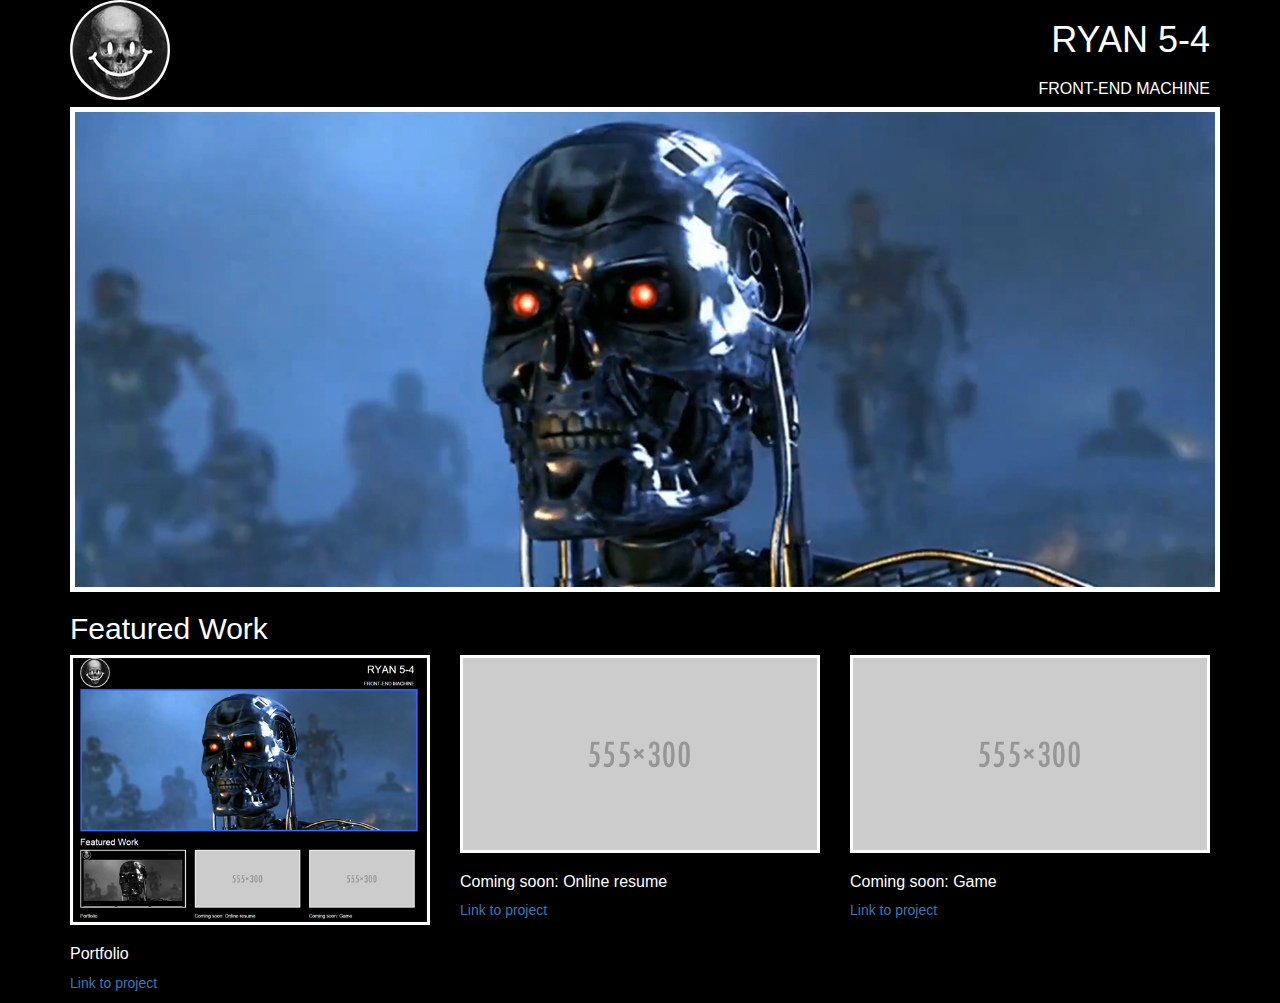
==== portfolio.html @ 908ed334 "feat: Add funtionality to display details when image clicked" ====
<!DOCTYPE html>
<html>
  <head>
    <meta charset="utf-8">
    <meta http-equiv="X-UA-Compatible" content="IE=edge"> <!--Tell IE use best engine-->
    <meta name="viewport" content="width=device-width, initial-scale=1"> <!--Tell mobile how to display the page-->
    <link href="fonts">
    <title></title>
    <link rel="stylesheet" href="css/bootstrap.min.css">
    <link rel="stylesheet" href="css/style.css">
    <script src="js/jquery-1.11.3.min.js"></script>
  </head>
  <body>
    <div class="site">
    <main class="container">
      <section class="row header">
        <div class="col-xs-3">
          <picture>
            <img class="logo" src="imgs/happyskullsmall.jpg">
          </picture>
        </div>
        <div class="col-xs-9 text-right text-uppercase">
          <h1>Ryan 5-4</h1>
          <h3>Front-end Machine</h3>
        </div>
      </section>
      <section class="row display">
        <img src="imgs/terminatorTN.jpg" class="img-main">
      </section>
      <div class="row">
        <h2 class="col-xs-12">Featured Work</h2>
      </div>
      <section class="row projects">
        <div class="col-xs-12 col-sm-6 col-md-4">
          <img src="imgs/proj-1.jpg" class="img-responsive">
          <h3>Portfolio</h3>
          <p><a href="https://github.com/runninmonke/FEP2">Link to project</a></p>
        </div>
        <div class="col-xs-12 col-sm-6 col-md-4">
          <img src="imgs/placeH-sm.png" class="img-responsive">
          <h3>Coming soon: Online resume</h3>
          <p><a href="http://github.com/">Link to project</a></p>
        </div>
        <div class="col-xs-12 col-sm-6 col-md-4">
          <img src="imgs/placeH-sm.png" class="img-responsive">
          <h3>Coming soon: Game</h3>
          <p><a href="http://github.com/">Link to project</a></p>
        </div>
      </section>
    </main>
  </div>
  </body>
  <script src="js/portfolio.js"></script>
---- css/style.css ----
img, embed, object, video {
    max-width: 100%;
}

nav a, button{
    min-width: 48px;
    min-height: 48px;
}
body {
	overflow-x: hidden;
	color: #FFF;
	background-color: black;
}

.site {
	overflow-x: hidden;
}
.img-main {
	overflow: hidden;
	float:left;
	max-width: none;
	position: relative;
	left: calc((1140px - 100%)/-2);
	border: 5px solid #FFF;
}

.img-detail {
	max-width: none;
	left: -5px;
	border: 5px solid #FFF;
}

.projects img {
	border: 3px solid #FFF;
}

.logo {
	border-radius: 50%;
	position: absolute;
}

.txt-detail {
	position: absolute;
	top: 500px;
	-moz-background-clip: padding;
 	-webkit-background-clip: padding;
  	background-clip: padding-box; 
	border: 5px solid rgba(0, 0, 0, 0);
	border-right-style: hidden;
	margin: 0 auto;
	width: 1145px;
	max-width: 100%;
	height: 91px;
	background-color: #000;
	z-index: 1;
}

h1 {
	font-size: 36px;
}

h3 {
	font-size: 16px;
}
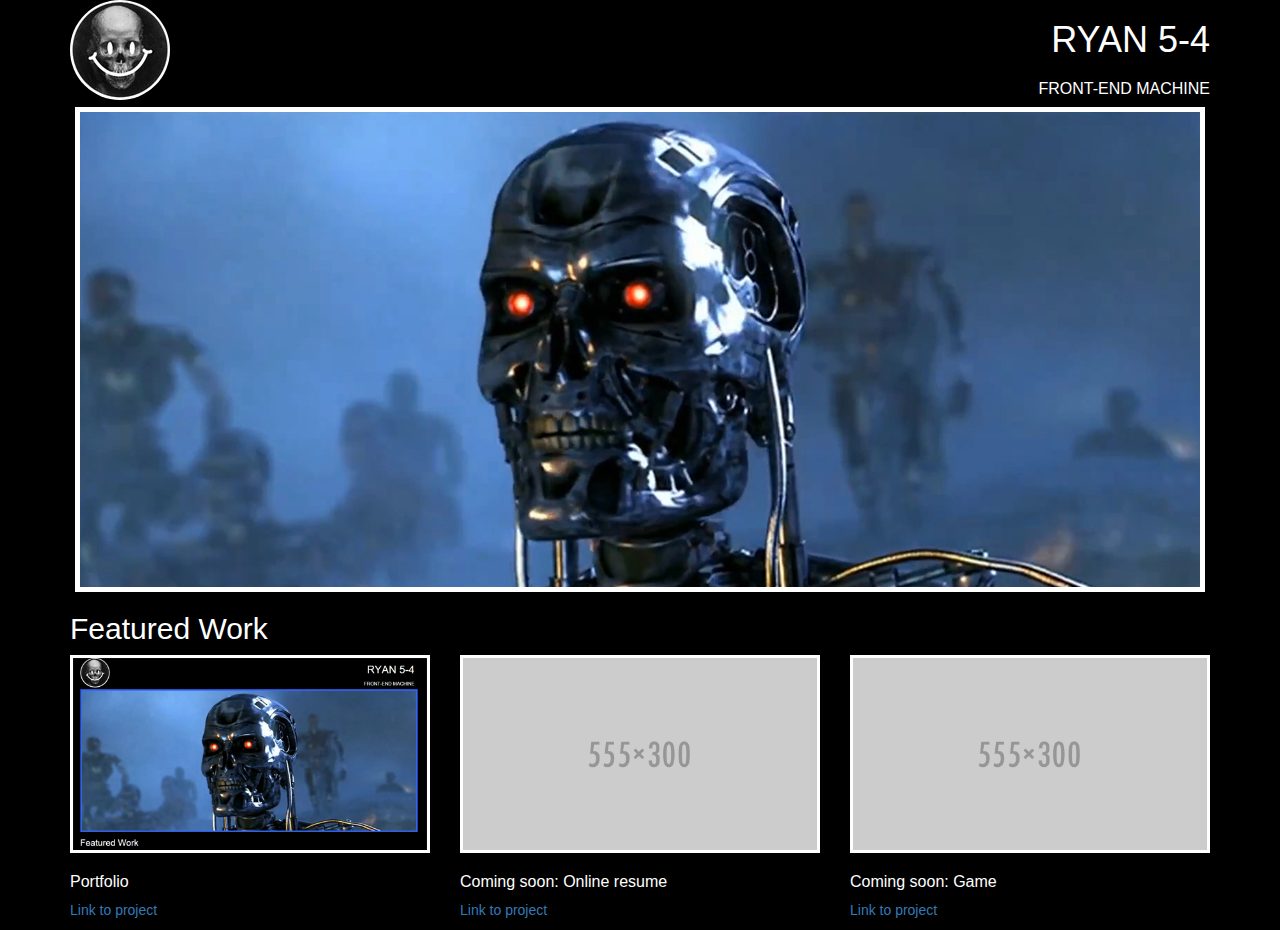
==== commit a8217dbd: "feat: Make details display reponsively" ====
--- a/portfolio.html
+++ b/portfolio.html
@@ -37,12 +37,12 @@
           <p><a href="https://github.com/runninmonke/FEP2">Link to project</a></p>
         </div>
         <div class="col-xs-12 col-sm-6 col-md-4">
-          <img src="imgs/placeH-sm.png" class="img-responsive">
+          <img src="imgs/placeH.png" class="img-responsive">
           <h3>Coming soon: Online resume</h3>
           <p><a href="http://github.com/">Link to project</a></p>
         </div>
         <div class="col-xs-12 col-sm-6 col-md-4">
-          <img src="imgs/placeH-sm.png" class="img-responsive">
+          <img src="imgs/placeH.png" class="img-responsive">
           <h3>Coming soon: Game</h3>
           <p><a href="http://github.com/">Link to project</a></p>
         </div>
--- a/css/style.css
+++ b/css/style.css
@@ -21,13 +21,23 @@
 	max-width: none;
 	position: relative;
 	left: calc((1140px - 100%)/-2);
-	border: 5px solid #FFF;
 }
 
 .img-detail {
+	position: relative;
 	max-width: none;
-	left: -5px;
+	bottom: 101px;
+	width: 100%;
+	min-height: 485px;
+	min-width: 633px;
+}
+
+.display {
 	border: 5px solid #FFF;
+	height: 485px;
+	width: calc(100% - 10px);
+	overflow: hidden;
+	margin: 0 auto;
 }
 
 .projects img {
@@ -40,16 +50,9 @@
 }
 
 .txt-detail {
-	position: absolute;
-	top: 500px;
-	-moz-background-clip: padding;
- 	-webkit-background-clip: padding;
-  	background-clip: padding-box; 
-	border: 5px solid rgba(0, 0, 0, 0);
-	border-right-style: hidden;
-	margin: 0 auto;
-	width: 1145px;
-	max-width: 100%;
+	position: relative;
+	top: 389px;
+	width: 100%;
 	height: 91px;
 	background-color: #000;
 	z-index: 1;
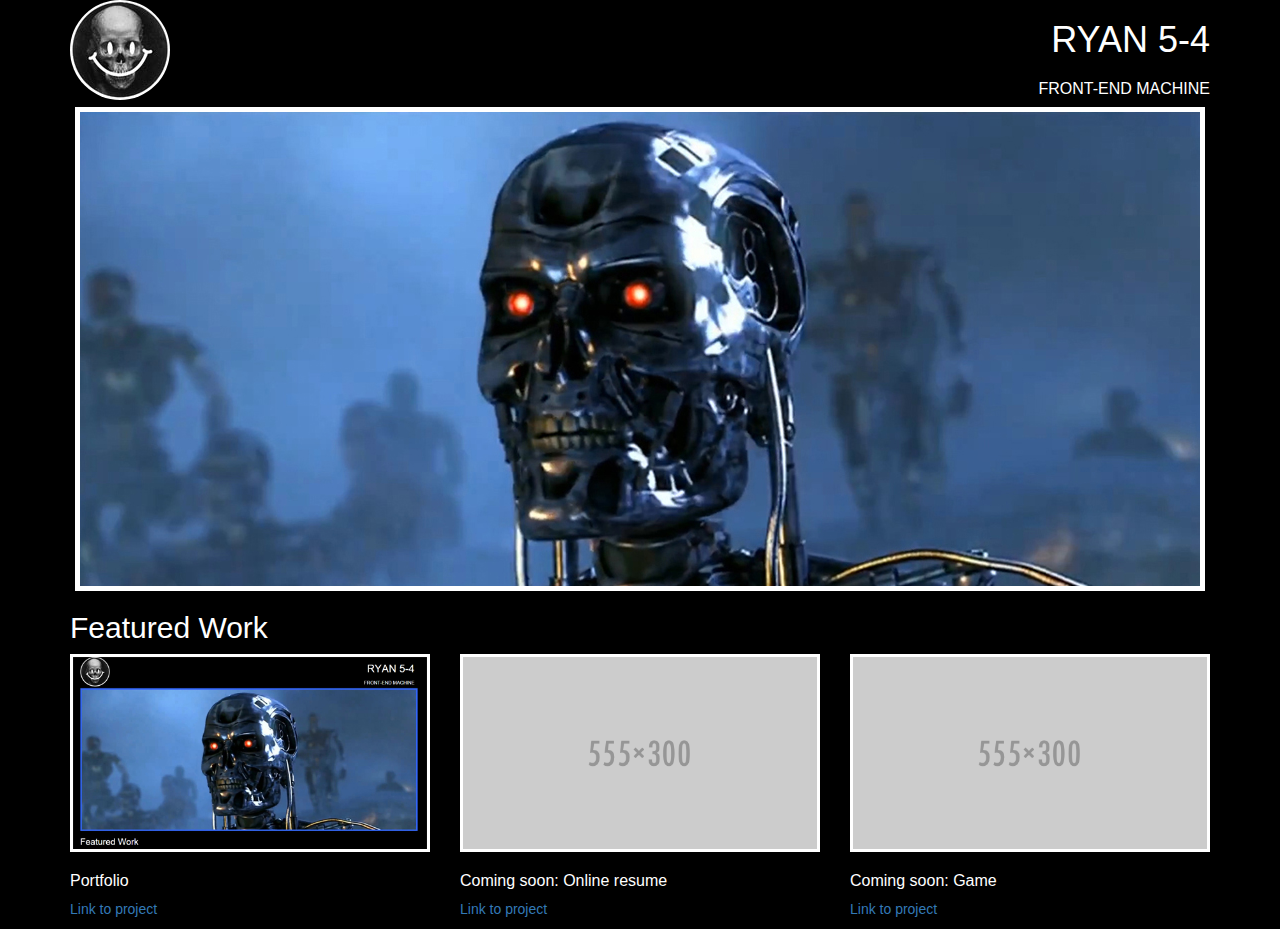
==== commit 89047760: "refactor: Break display details functionality into seperate functions and adjust to remove bug on mu" ====
--- a/portfolio.html
+++ b/portfolio.html
@@ -2,8 +2,8 @@
 <html>
   <head>
     <meta charset="utf-8">
-    <meta http-equiv="X-UA-Compatible" content="IE=edge"> <!--Tell IE use best engine-->
-    <meta name="viewport" content="width=device-width, initial-scale=1"> <!--Tell mobile how to display the page-->
+    <meta http-equiv="X-UA-Compatible" content="IE=edge"> 
+    <meta name="viewport" content="width=device-width, initial-scale=1">
     <link href="fonts">
     <title></title>
     <link rel="stylesheet" href="css/bootstrap.min.css">
@@ -25,26 +25,27 @@
         </div>
       </section>
       <section class="row display">
+        <p class="hidden"></p>
         <img src="imgs/terminatorTN.jpg" class="img-main">
       </section>
       <div class="row">
         <h2 class="col-xs-12">Featured Work</h2>
       </div>
       <section class="row projects">
-        <div class="col-xs-12 col-sm-6 col-md-4">
+        <div class="col-xs-12 col-sm-6 col-md-4" id="proj1">
           <img src="imgs/proj-1.jpg" class="img-responsive">
           <h3>Portfolio</h3>
-          <p><a href="https://github.com/runninmonke/FEP2">Link to project</a></p>
+          <p><a href="https://github.com/runninmonke/FEP1">Link to project</a></p>
         </div>
-        <div class="col-xs-12 col-sm-6 col-md-4">
+        <div class="col-xs-12 col-sm-6 col-md-4" id="proj2">
           <img src="imgs/placeH.png" class="img-responsive">
           <h3>Coming soon: Online resume</h3>
-          <p><a href="http://github.com/">Link to project</a></p>
+          <p><a href="http://github.com/runninmonke">Link to project</a></p>
         </div>
-        <div class="col-xs-12 col-sm-6 col-md-4">
+        <div class="col-xs-12 col-sm-6 col-md-4" id="proj3">
           <img src="imgs/placeH.png" class="img-responsive">
           <h3>Coming soon: Game</h3>
-          <p><a href="http://github.com/">Link to project</a></p>
+          <p><a href="http://github.com/runninmonke">Link to project</a></p>
         </div>
       </section>
     </main>
--- a/css/style.css
+++ b/css/style.css
@@ -1,11 +1,3 @@
-img, embed, object, video {
-    max-width: 100%;
-}
-
-nav a, button{
-    min-width: 48px;
-    min-height: 48px;
-}
 body {
 	overflow-x: hidden;
 	color: #FFF;
@@ -16,7 +8,6 @@
 	overflow-x: hidden;
 }
 .img-main {
-	overflow: hidden;
 	float:left;
 	max-width: none;
 	position: relative;
@@ -34,7 +25,7 @@
 
 .display {
 	border: 5px solid #FFF;
-	height: 485px;
+	height: 484px;
 	width: calc(100% - 10px);
 	overflow: hidden;
 	margin: 0 auto;
@@ -54,8 +45,9 @@
 	top: 389px;
 	width: 100%;
 	height: 91px;
-	background-color: #000;
+	background-color: #151515;
 	z-index: 1;
+	padding: 10px;
 }
 
 h1 {
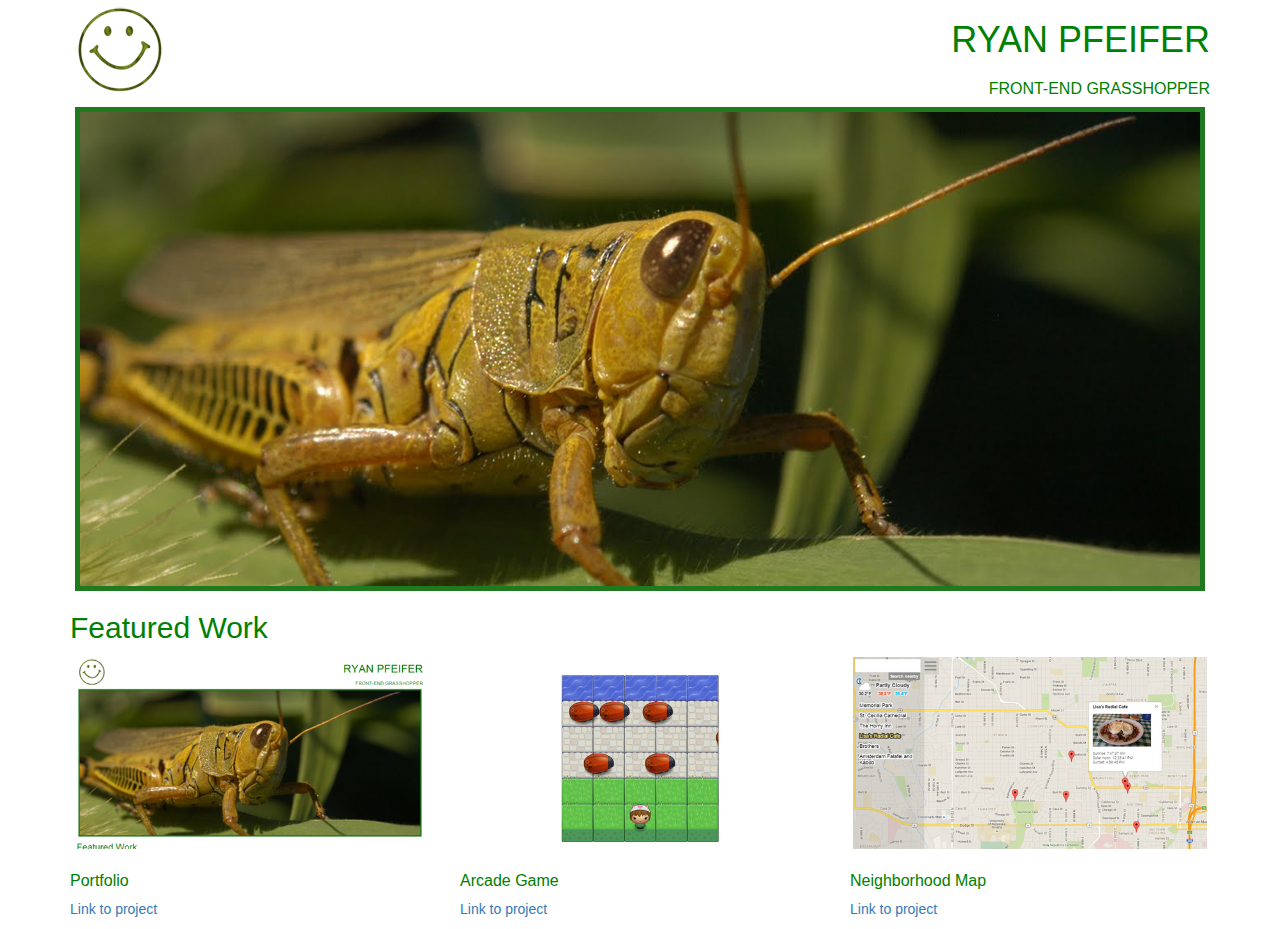
==== commit 395c89e7: "feat: Add new projects and update style" ====
--- a/portfolio.html
+++ b/portfolio.html
@@ -2,53 +2,51 @@
 <html>
   <head>
     <meta charset="utf-8">
-    <meta http-equiv="X-UA-Compatible" content="IE=edge"> 
+    <meta http-equiv="X-UA-Compatible" content="IE=edge">
     <meta name="viewport" content="width=device-width, initial-scale=1">
-    <link href="fonts">
-    <title></title>
+    <title>Portfolio</title>
     <link rel="stylesheet" href="css/bootstrap.min.css">
     <link rel="stylesheet" href="css/style.css">
     <script src="js/jquery-1.11.3.min.js"></script>
+    <script src="js/portfolio.js"></script>
   </head>
   <body>
     <div class="site">
-    <main class="container">
-      <section class="row header">
-        <div class="col-xs-3">
-          <picture>
-            <img class="logo" src="imgs/happyskullsmall.jpg">
-          </picture>
+      <main class="container">
+        <div class="row header">
+          <div class="col-xs-3">
+            <img class="logo" src="imgs/smiley.png" alt="Happy skull logo">
+          </div>
+          <div class="col-xs-9 text-right text-uppercase">
+            <h1>Ryan Pfeifer</h1>
+            <h3>Front-end Grasshopper</h3>
+          </div>
         </div>
-        <div class="col-xs-9 text-right text-uppercase">
-          <h1>Ryan 5-4</h1>
-          <h3>Front-end Machine</h3>
+        <div class="row display">
+          <p class="hidden"></p>  <!-- element to be used to display description after img click -->
+          <img src="imgs/grasshopper.jpg" class="img-main" alt="Close-up of a green grasshopper on a blade of grass">
         </div>
-      </section>
-      <section class="row display">
-        <p class="hidden"></p>
-        <img src="imgs/terminatorTN.jpg" class="img-main">
-      </section>
-      <div class="row">
-        <h2 class="col-xs-12">Featured Work</h2>
-      </div>
-      <section class="row projects">
-        <div class="col-xs-12 col-sm-6 col-md-4" id="proj1">
-          <img src="imgs/proj-1.jpg" class="img-responsive">
-          <h3>Portfolio</h3>
-          <p><a href="https://github.com/runninmonke/FEP1">Link to project</a></p>
+        <div class="row">
+          <h2 class="col-xs-12">Featured Work</h2>
         </div>
-        <div class="col-xs-12 col-sm-6 col-md-4" id="proj2">
-          <img src="imgs/placeH.png" class="img-responsive">
-          <h3>Coming soon: Online resume</h3>
-          <p><a href="http://github.com/runninmonke">Link to project</a></p>
+        <div class="row projects">
+          <div class="col-xs-12 col-sm-6 col-md-4" id="proj1">
+            <img src="imgs/proj-1.jpg" class="img-responsive" alt="Screenshot of portfolio project">
+            <h3>Portfolio</h3>
+            <p><a href="http://runninmonke.github.io/FENP1/">Link to project</a></p>
+          </div>
+          <div class="col-xs-12 col-sm-6 col-md-4" id="proj2">
+            <img src="imgs/proj-2.jpg" class="img-responsive" alt="">
+            <h3>Arcade Game</h3>
+            <p><a href="http://runninmonke.github.io/FENP3/">Link to project</a></p>
+          </div>
+          <div class="col-xs-12 col-sm-6 col-md-4" id="proj3">
+            <img src="imgs/proj-3.jpg" class="img-responsive" alt="">
+            <h3>Neighborhood Map</h3>
+            <p><a href="http://runninmonke.github.io/FENP5/">Link to project</a></p>
+          </div>
         </div>
-        <div class="col-xs-12 col-sm-6 col-md-4" id="proj3">
-          <img src="imgs/placeH.png" class="img-responsive">
-          <h3>Coming soon: Game</h3>
-          <p><a href="http://github.com/runninmonke">Link to project</a></p>
-        </div>
-      </section>
-    </main>
-  </div>
+      </main>
+    </div>
   </body>
-  <script src="js/portfolio.js"></script>+</html>--- a/css/style.css
+++ b/css/style.css
@@ -1,12 +1,29 @@
 body {
 	overflow-x: hidden;
-	color: #FFF;
-	background-color: black;
+	color: green;
+	background: white;
 }
 
+/* site wrapper to make sure overflow is hidden on mobile */
 .site {
 	overflow-x: hidden;
 }
+
+.logo {
+	border-radius: 50%;
+	position: absolute;
+}
+
+/* setup main image display container */
+.display {
+	border: 5px solid #1f7a1f;
+	height: 484px;
+	width: calc(100% - 10px);
+	overflow: hidden;
+	margin: 0 auto;
+}
+
+/* Make main image stay positioned correctly regardless of screensize */
 .img-main {
 	float:left;
 	max-width: none;
@@ -14,6 +31,7 @@
 	left: calc((1140px - 100%)/-2);
 }
 
+/* Position project detail image in display container */
 .img-detail {
 	position: relative;
 	max-width: none;
@@ -23,23 +41,15 @@
 	min-width: 633px;
 }
 
-.display {
-	border: 5px solid #FFF;
-	height: 484px;
-	width: calc(100% - 10px);
-	overflow: hidden;
-	margin: 0 auto;
+.centered {
+	float: left;
+	left: calc((1140px - 100%)/-2);
+	width: auto;
+	min-width: 0px;
+	min-height: 0px;
 }
 
-.projects img {
-	border: 3px solid #FFF;
-}
-
-.logo {
-	border-radius: 50%;
-	position: absolute;
-}
-
+/* style and position product desciption text box in display container */
 .txt-detail {
 	position: relative;
 	top: 389px;
@@ -48,6 +58,11 @@
 	background-color: #151515;
 	z-index: 1;
 	padding: 10px;
+	color: white;
+}
+
+.projects img {
+	border: 3px solid #fff;
 }
 
 h1 {
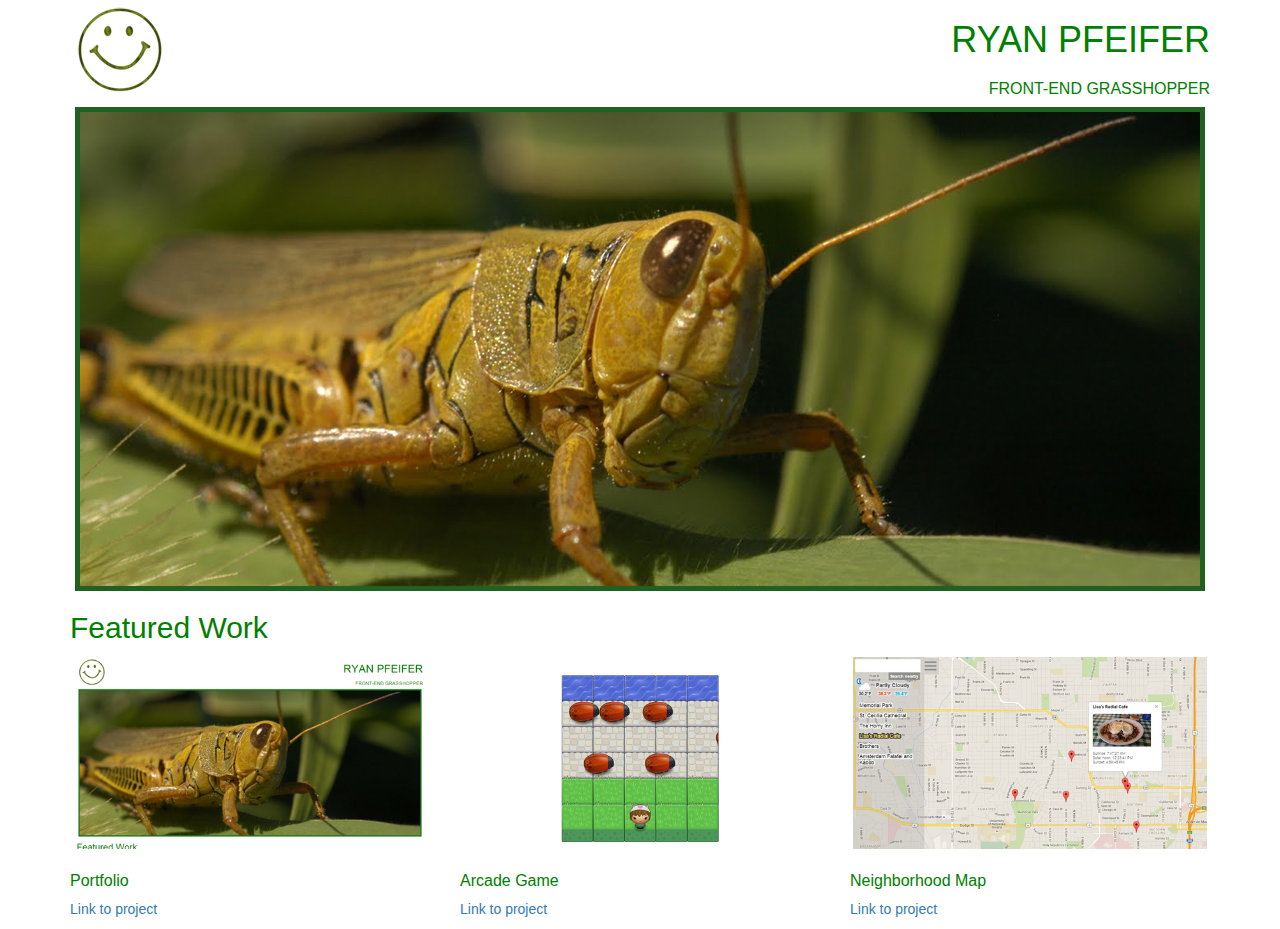
==== commit 28a66eed: "fix: Fix project links" ====
--- a/portfolio.html
+++ b/portfolio.html
@@ -33,12 +33,12 @@
           <div class="col-xs-12 col-sm-6 col-md-4" id="proj1">
             <img src="imgs/proj-1.jpg" class="img-responsive" alt="Screenshot of portfolio project">
             <h3>Portfolio</h3>
-            <p><a href="http://runninmonke.github.io/FENP1/">Link to project</a></p>
+            <p><a href="http://runninmonke.github.io/FEP1/">Link to project</a></p>
           </div>
           <div class="col-xs-12 col-sm-6 col-md-4" id="proj2">
             <img src="imgs/proj-2.jpg" class="img-responsive" alt="">
             <h3>Arcade Game</h3>
-            <p><a href="http://runninmonke.github.io/FENP3/">Link to project</a></p>
+            <p><a href="http://runninmonke.github.io/FEP3/">Link to project</a></p>
           </div>
           <div class="col-xs-12 col-sm-6 col-md-4" id="proj3">
             <img src="imgs/proj-3.jpg" class="img-responsive" alt="">
--- a/css/style.css
+++ b/css/style.css
@@ -16,7 +16,7 @@
 
 /* setup main image display container */
 .display {
-	border: 5px solid #1f7a1f;
+	border: 5px solid #206020;
 	height: 484px;
 	width: calc(100% - 10px);
 	overflow: hidden;
@@ -55,7 +55,7 @@
 	top: 389px;
 	width: 100%;
 	height: 91px;
-	background-color: #151515;
+	background-color: #206020;
 	z-index: 1;
 	padding: 10px;
 	color: white;
